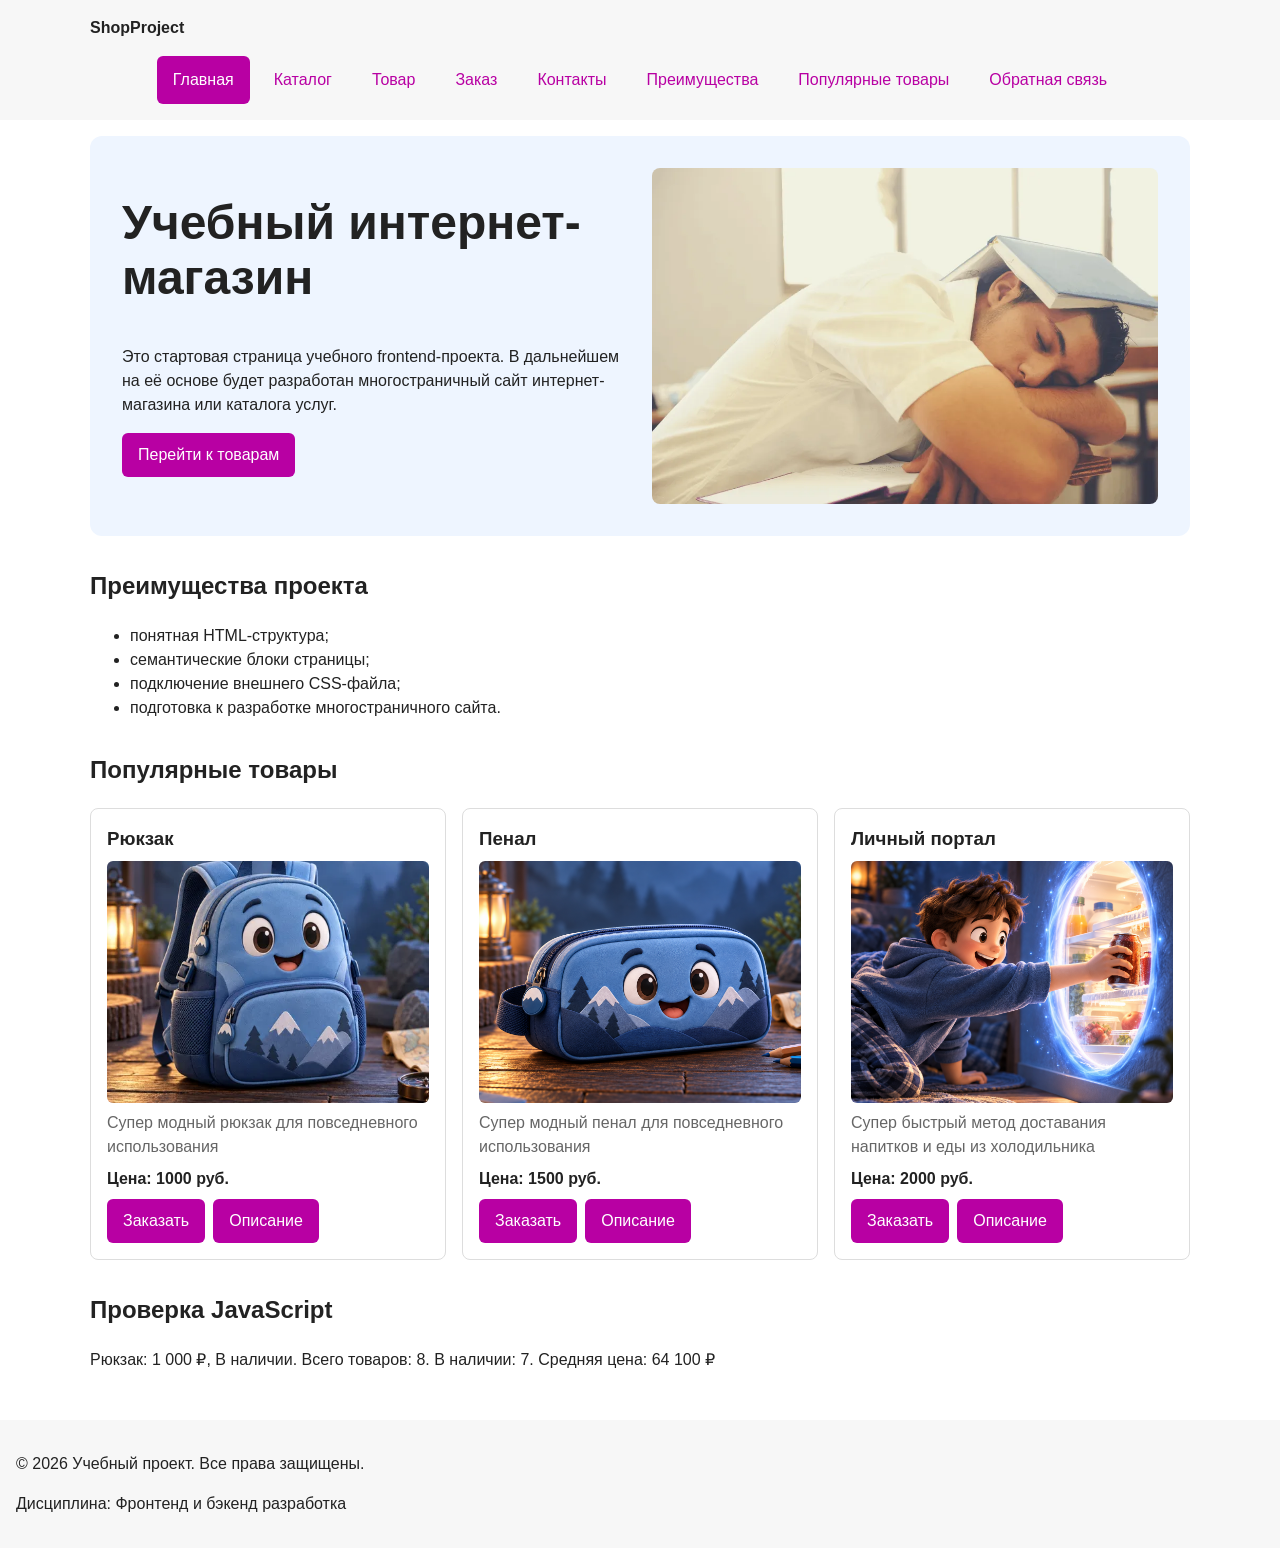
==== index.html @ 14b78be0 "feat: implement practices 15-18 basic JavaScript shop" ====
<!DOCTYPE html>
<html lang="ru">
 <head>
  <meta charset="utf-8"/>
  <meta content="width=device-width, initial-scale=1.0" name="viewport"/>
  <title>
   Учебный интернет-магазин
  </title>
  <link href="css/style.css" rel="stylesheet"/>
  <link href="css/responsive.css" rel="stylesheet"/>
  <meta content="website" property="og:type"/>
  <meta content="Учебный интернет-магазин" property="og:title"/>
  <meta content="Учебный frontend-проект интернет-магазина." property="og:description"/>
  <meta content="https://vovelio.github.io/kr4-js-shop/images/preview.jpg" property="og:image"/>
  <script defer="" src="js/data.js">
  </script>
  <script defer="" src="js/catalog.js">
  </script>
  <script defer="" src="js/validation.js">
  </script>
  <script defer="" src="js/main.js">
  </script>
 </head>
 <body>
  <a class="skip-link" href="#main">
   Перейти к основному содержимому
  </a>
  <header class="site-header">
   <div class="site-header__inner">
    <a class="site-header__logo" href="index.html">
     ShopProject
    </a>
    <nav aria-label="Основная навигация" class="site-nav">
     <ul class="site-nav__list">
      <li class="site-nav__item">
       <a aria-current="page" class="site-nav__link site-nav__link--active" href="index.html">
        Главная
       </a>
      </li>
      <li class="site-nav__item">
       <a class="site-nav__link" href="catalog.html">
        Каталог
       </a>
      </li>
      <li class="site-nav__item">
       <a class="site-nav__link" href="product.html">
        Товар
       </a>
      </li>
      <li class="site-nav__item">
       <a class="site-nav__link" href="order.html">
        Заказ
       </a>
      </li>
      <li class="site-nav__item">
       <a class="site-nav__link" href="contacts.html">
        Контакты
       </a>
      </li>
      <li class="site-nav__item">
       <a class="site-nav__link" href="index.html#advantages">
        Преимущества
       </a>
      </li>
      <li class="site-nav__item">
       <a class="site-nav__link" href="index.html#popular">
        Популярные товары
       </a>
      </li>
      <li class="site-nav__item">
       <a class="site-nav__link" href="contacts.html#contacts">
        Обратная связь
       </a>
      </li>
     </ul>
    </nav>
   </div>
  </header>
  <main id="main" tabindex="-1">
   <!-- Основное содержимое страницы -->
   <section class="hero">
    <div class="hero__content">
     <h1 class="hero__title">
      Учебный интернет-магазин
     </h1>
     <p>
      Это стартовая страница учебного frontend-проекта.
    В дальнейшем на её основе будет разработан многостраничный сайт
    интернет-магазина или каталога услуг.
     </p>
     <a class="button button--primary" href="catalog.html">
      Перейти к товарам
     </a>
    </div>
    <picture>
     <source sizes="(min-width: 900px) 45vw, calc(100vw - 64px)" srcset="images/hero-480.webp 480w, images/hero-960.webp 960w" type="image/webp"/>
     <img alt="Студент отдыхает за учебным столом" class="hero__image" fetchpriority="high" height="798" src="images/sleep-student.png" width="1200"/>
    </picture>
   </section>
   <section class="section" id="advantages">
    <h2>
     Преимущества проекта
    </h2>
    <ul class="advantages-list">
     <li>
      понятная HTML-структура;
     </li>
     <li>
      семантические блоки страницы;
     </li>
     <li>
      подключение внешнего CSS-файла;
     </li>
     <li>
      подготовка к разработке многостраничного сайта.
     </li>
    </ul>
   </section>
   <section class="section" id="popular">
    <h2>
     Популярные товары
    </h2>
    <div class="products-grid">
     <article class="product-card">
      <h3 class="product-card__title">
       Рюкзак
      </h3>
      <img alt="Студенческий рюкзак" class="product-card__image" height="1254" loading="lazy" sizes="(min-width: 1132px) 335px, (min-width: 1024px) calc((100vw - 112px) / 3), (min-width: 640px) calc((100vw - 88px) / 2), calc(100vw - 64px)" src="images/backpack.png" srcset="images/backpack-480.webp 480w, images/backpack-960.webp 960w" width="1254"/>
      <p class="product-card__description">
       Супер модный рюкзак для повседневного использования
      </p>
      <p class="product-card__price">
       Цена: 1000 руб.
      </p>
      <div class="product-card__actions">
       <button class="button button--primary product-card__button" data-product="backpack" type="button">
        Заказать
       </button>
       <a class="button button--primary" href="product.html">
        Описание
       </a>
      </div>
     </article>
     <article class="product-card">
      <h3 class="product-card__title">
       Пенал
      </h3>
      <img alt="Пенал для письменных принадлежностей" class="product-card__image" height="1254" loading="lazy" src="images/pencil-case.png" width="1254"/>
      <p class="product-card__description">
       Супер модный пенал для повседневного использования
      </p>
      <p class="product-card__price">
       Цена: 1500 руб.
      </p>
      <div class="product-card__actions">
       <button class="button button--primary product-card__button" data-product="case" type="button">
        Заказать
       </button>
       <a class="button button--primary" href="product.html">
        Описание
       </a>
      </div>
     </article>
     <article class="product-card">
      <h3 class="product-card__title">
       Личный портал
      </h3>
      <img alt="Студент достаёт напиток через портал в холодильник" class="product-card__image" height="1254" loading="lazy" src="images/portal.png" width="1254"/>
      <p class="product-card__description">
       Супер быстрый метод доставания напитков и еды из холодильника
      </p>
      <p class="product-card__price">
       Цена: 2000 руб.
      </p>
      <div class="product-card__actions">
       <button class="button button--primary product-card__button" data-product="portal" type="button">
        Заказать
       </button>
       <a class="button button--primary" href="product.html">
        Описание
       </a>
      </div>
     </article>
    </div>
   </section>
   <p class="success-message" hidden="" id="success-message" role="status" tabindex="-1">
    Форма успешно заполнена. Учебный проект: данные никуда не отправляются.
   </p>
   <section class="section">
    <h2>
     Проверка JavaScript
    </h2>
    <p class="product-output">
    </p>
   </section>
  </main>
  <footer class="site-footer">
   <p>
    © 2026 Учебный проект. Все права защищены.
   </p>
   <p>
    Дисциплина: Фронтенд и бэкенд разработка
   </p>
  </footer>
  <dialog aria-labelledby="order-dialog-title" class="order-dialog" id="order-dialog">
   <h2 class="order-dialog__title" id="order-dialog-title">
    Оформление заявки
   </h2>
   <form action="#" class="order-form" id="order-form" method="post" novalidate="">
    <p class="form-note">
     Поля со звёздочкой обязательны.
    </p>
    <input id="selected-product" name="selected-product" type="hidden"/>
    <div class="order-form__field">
     <label class="order-form__label" for="order-name">
      Имя
      *
     </label>
     <input class="order-form__input" id="order-name" name="name" required="" type="text"/>
    </div>
    <div class="order-form__field">
     <label class="order-form__label" for="order-email">
      E-mail
      *
     </label>
     <input autocomplete="email" class="order-form__input" id="order-email" name="email" placeholder="example@mail.ru" required="" type="email"/>
    </div>
    <div class="order-form__field">
     <label class="order-form__label" for="order-phone">
      Телефон
      *
     </label>
     <input aria-describedby="order-phone-help" class="order-form__input" id="order-phone" inputmode="tel" name="phone" pattern="^\+7 \(\d{3}\) \d{3}-\d{2}-\d{2}$" placeholder="+7 (900) 000-00-00" required="" type="tel"/>
     <small id="order-phone-help">
      Формат: +7 (900) 000-00-00
     </small>
    </div>
    <div class="order-form__field">
     <label class="order-form__label" for="order-date">
      Дата связи
     </label>
     <input class="order-form__input" id="order-date" name="date" type="date"/>
    </div>
    <div class="order-form__field">
     <label class="order-form__label" for="order-topic">
      Тема заявки
      *
     </label>
     <select class="order-form__select" id="order-topic" name="topic" required="">
      <option value="">
       Выберите тему
      </option>
      <option value="product">
       Заказ товара
      </option>
      <option value="consultation">
       Консультация
      </option>
      <option value="delivery">
       Доставка
      </option>
     </select>
    </div>
    <div class="order-form__field order-form__field--wide">
     <label class="order-form__label" for="order-comment">
      Комментарий
     </label>
     <textarea class="order-form__textarea" id="order-comment" name="comment" placeholder="Укажите дополнительную информацию" rows="4"></textarea>
    </div>
    <div class="order-form__field order-form__field--wide">
     <label class="order-form__label" for="order-agreement">
      <input id="order-agreement" name="agreement" required="" type="checkbox"/>
      Я согласен на обработку данных
      *
     </label>
    </div>
    <div class="order-form__actions order-form__field--wide">
     <button class="button button--secondary" id="close-order-dialog" type="button">
      Закрыть
     </button>
     <button class="button button--primary" type="submit">
      Отправить заявку
     </button>
    </div>
   </form>
  </dialog>
 </body>
</html>
---- css/style.css ----
/* ===============================
   1. Переменные проекта
   =============================== */

:root {
  /* Основные цвета проекта */
  --color-bg: #ffffff;
  --color-text: #222222;
  --color-muted: #666666;
  --color-primary: #b800a3;
  --color-primary-dark: #003f86;
  --color-border: #dddddd;
  --color-surface: #f7f7f7;
  --color-surface-accent: #eef5ff;
  --color-danger: #b00020;
  --color-success: #176d2b;
  --color-success-bg: #eefaf0;
  --color-white: #ffffff;

  /* Отступы */
  --space-xs: 4px;
  --space-sm: 8px;
  --space-md: 16px;
  --space-lg: 24px;
  --space-xl: 32px;

  /* Скругления */
  --radius-sm: 6px;
  --radius-md: 8px;
  --radius-lg: 12px;

  /* Размеры */
  --container-width: 1100px;
}


/* ===============================
   2. Базовые стили
   =============================== */

* {
  box-sizing: border-box;
}

body {
  margin: 0;
  font-family: Arial, sans-serif;
  line-height: 1.5;
  color: var(--color-text);
  background-color: var(--color-bg);
}

header,
main,
footer {
  padding: var(--space-lg);
}

header {
  background-color: var(--color-surface);
  
}

.site-footer {
  background-color: var(--color-surface);
}

.breadcrumbs {
  max-width: var(--container-width);
  margin: 0 auto var(--space-md);
  font-size: 14px;
  color: var(--color-muted);
}

.breadcrumbs__link {
  color: var(--color-primary);
}

.breadcrumbs__current::before {
  content: " / ";
  color: var(--color-muted);
}

:target {
  outline: 2px dashed var(--color-primary);
  outline-offset: 4px;
}

.filters-form {
  display: grid;
  gap: var(--space-md);
}

.filters-form fieldset {
  margin: 0;
  padding: var(--space-md);
  border: 1px solid var(--color-border);
  border-radius: var(--radius-sm);
}

.filters-form legend {
  font-weight: 700;
}

.filters-form label {
  display: block;
  margin-bottom: var(--space-sm);
}

.filters-form input[type="number"] {
  width: 100%;
  padding: 8px 10px;
  border: 1px solid var(--color-border);
  border-radius: var(--radius-sm);
  font: inherit;
}

.site-header {
  background-color: var(--color-surface);
}

.site-header__inner {
  max-width: var(--container-width);
  margin: 0 auto;
  padding: var(--space-lg);
}

.site-header__logo {
  font-weight: 700;
  color: var(--color-text);
  text-decoration: none;
}

.site-nav__list {
  display: flex;
  flex-wrap: wrap;
  justify-content: center;
  align-items: center;
  gap: var(--space-md);
  padding: 0;
  margin: var(--space-md) 0 0;
  list-style: none;
}

.site-nav__link:hover {
  color: var(--color-white);
  background-color: var(--color-primary);
}

.site-nav__link:focus-visible {
  outline: 2px solid var(--color-primary);
  outline-offset: 3px;
}

.site-nav__link {
  display: inline-block;
  padding: var(--space-sm) var(--space-md);
  color: var(--color-primary);
  text-decoration: none;
  border-radius: var(--radius-sm);
}

.site-nav__link--active {
  color: var(--color-white);
  background-color: var(--color-primary);
}



/* ===============================
   3. Общие элементы интерфейса
   =============================== */

a {
  color: var(--color-primary);
}

a:hover {
  color: var(--color-primary-dark);
}

a:focus-visible {
  outline: 2px solid var(--color-primary);
  outline-offset: 3px;
}

.button {
  display: inline-block;
  padding: var(--space-sm) var(--space-md);
  border: none;
  border-radius: var(--radius-sm);
  font: inherit;
  text-decoration: none;
  cursor: pointer;
}

.button--primary {
  color: var(--color-white);
  background-color: var(--color-primary);
}

.button--primary:hover {
  background-color: var(--color-primary-dark);
  color: var(--color-white);
}

.button--secondary {
  color: var(--color-primary);
  background-color: transparent;
  border: 1px solid var(--color-primary);
}

.button--secondary:hover {
  color: var(--color-white);
  background-color: var(--color-primary);
}

.button:disabled,
.button--disabled {
  opacity: 0.6;
  cursor: not-allowed;
}

.product {
  max-width: var(--container-width);
  margin: 0 auto var(--space-xl);

  display: grid;
  grid-template-columns: 1fr 1fr;
  gap: var(--space-lg);
  align-items: start;
}


.products-grid {
  display: grid;
  grid-template-columns: repeat(3, 1fr);
  gap: var(--space-lg);
}

/* ===============================
   4. Компоненты страницы
   =============================== */

.hero {
  max-width: var(--container-width);
  margin: 0 auto var(--space-xl);
  padding: var(--space-xl) var(--space-lg);
  border-radius: var(--radius-lg);
  place-content: center;

  background-image: url("../images/sleep-student.png");
  background-size: cover;
  background-position: center;
  background-repeat: no-repeat;

  height: 640px;
}

.section {
  max-width: var(--container-width);
  margin: 0 auto var(--space-xl);
}

.section h2 {
  margin-top: 0;
}

.product-card {
  position: relative;
  display: flex;
  flex-direction: column;
  gap: var(--space-sm);
  padding: var(--space-md);
  border: 1px solid var(--color-border);
  border-radius: var(--radius-md);
  background-color: var(--color-bg);
}
.product__content {
  padding: var(--space-lg);
  border: 1px solid var(--color-primary);
  border-radius: var(--radius-md);
  background-color: var(--color-bg);
}

.catalog-layout {
  max-width: var(--container-width);
  margin: 0 auto var(--space-xl);
  display: grid;
  grid-template-columns: 260px 1fr;
  grid-template-areas: "filters products";
  gap: var(--space-lg);
}

.catalog-filters {
  position: sticky;
  top: var(--space-md);
  align-self: start;

  grid-area: filters;
  padding: var(--space-md);
  border: 1px solid var(--color-border);
  border-radius: var(--radius-md);
  background-color: var(--color-surface);
}
.catalog-products {
  grid-area: products;
}

.product-card__badge {
  position: absolute;
  top: var(--space-sm);
  right: var(--space-sm);
  z-index: 1;

  padding: 4px 8px;
  color: var(--color-white);
  border-radius: var(--radius-sm);
}

.product-card__badge-hit {
  background-color: var(--color-primary);
}

.product-card__badge-discount {
  background-color: var(--color-danger);
}


.product-card:hover {
  border-color: var(--color-primary);
}

.product-card--featured {
  border-color: var(--color-primary);
}

.product-card--discount {
  border-color: var(--color-danger);
}

.product-card__title {
  margin: 0;
  color: var(--color-text);
}
.product-card__description {
  margin: 0;
  color: var(--color-muted);
}

.product-card__price {
  margin: 0;
  font-weight: 700;
}

.product-card--discount .product-card__price {
  color: var(--color-danger);
}

.product-card__button {
  align-self: flex-start;
}

.product-card__actions {
  margin-top: auto;
  display: flex;
  flex-direction: row;
  align-items: flex-start;
  gap: var(--space-sm);
}

.product-card__image{
  width: 100%;
  height: auto;
  border-radius: var(--radius-sm);
}

.product-table {
  width: 100%;
  border-collapse: collapse;
  margin-top: var(--space-md);
}

.product-table th,
.product-table td {
  padding: var(--space-sm) var(--space-md);
  border: 1px solid var(--color-border);
  text-align: left;
}

.product-table th {
  background-color: var(--color-surface);
}

.product-table caption {
  margin-bottom: var(--space-sm);
  font-weight: 700;
  text-align: left;
}
.aside-info {
  max-width: var(--container-width);
  margin: 0 auto var(--space-xl);
  padding: var(--space-md);
  border-left: 4px solid var(--color-primary);
  background-color: var(--color-surface);
}

html {
  scroll-behavior: smooth;
}


/* ===============================
   5. Форма и модальное окно
   =============================== */


.contact-form {
  max-width: 600px;
}

.contact-form__field {
  margin-bottom: var(--space-md);
}

.contact-form__label {
  display: block;
  margin-bottom: var(--space-xs);
}

.contact-form__input,
.contact-form__select,.contact-form__textarea {
  width: 100%;
  padding: 10px 12px;
  border: 1px solid var(--color-border);
  border-radius: var(--radius-sm);
  font: inherit;
}

.contact-form__input,
.contact-form__select {
  height: 44px;
} 

.contact-form__select {
  background-color: var(--color-bg);
}

.contact-form__input:hover,
.contact-form__select:hover,
.contact-form__textarea:hover {
  border-color: var(--color-primary);
}

.contact-form__input:focus-visible,
.contact-form__select:focus-visible,
.contact-form__textarea:focus-visible {
  outline: 2px solid var(--color-primary);
  outline-offset: 3px;
}

.catalog-filters__title {
  margin-top: 0;
}
.order-dialog {
  width: min(100% - 32px, 560px);
  padding: var(--space-lg);
  border: none;
  border-radius: var(--radius-lg);
}

.order-dialog::backdrop {
  background-color: rgba(0, 0, 0, 0.5);
}

.order-form {
  max-width: 600px;
}

.order-form__field {
  margin-bottom: var(--space-md);
}

.order-form__label {
  display: block;
  margin-bottom: var(--space-xs);
}

.order-form__input,
.order-form__select,
.order-form__textarea {
  width: 100%;
  padding: 10px 12px;
  border: 1px solid var(--color-border);
  border-radius: var(--radius-sm);
  font: inherit;
}

.order-form__input,
.order-form__select {
  height: 44px;
}

.order-form__select {
  background-color: var(--color-bg);
}

.order-form__input:hover,
.order-form__select:hover,
.order-form__textarea:hover {
  border-color: var(--color-primary);
}

.order-form__input:focus-visible,
.order-form__select:focus-visible,
.order-form__textarea:focus-visible {
  outline: 2px solid var(--color-primary);
  outline-offset: 3px;
}

.order-form__actions {
  display: flex;
  gap: var(--space-md);
  margin-top: var(--space-lg);
}

.order-dialog__title {
  margin-top: 0;
}

[aria-invalid="true"] {
  border-color: var(--color-danger);
}

.success-message {
  max-width: var(--container-width);
  margin: var(--space-lg) auto;
  padding: var(--space-md);
  border-left: 4px solid var(--color-success);
  background-color: var(--color-success-bg);
}
---- css/responsive.css ----
*,
*::before,
*::after {
  box-sizing: border-box;
}

img,
video {
  max-width: 100%;
  height: auto;
}

header,
main,
footer {
  padding: 16px;
}

.site-header__inner {
  margin-inline: auto;
  padding: 0;
}

.section,
.hero,
.catalog-layout,
.product,
.breadcrumbs,
.aside-info {
  width: 100%;
  max-width: var(--container-width);
  margin-inline: auto;
}

.site-nav__list {
  flex-direction: column;
  align-items: stretch;
  gap: 8px;
}

.site-nav__link {
  display: block;
  padding: 12px 16px;
}

.hero {
  display: grid;
  gap: 24px;
  align-items: center;
  height: auto;
  padding: clamp(16px, 4vw, 32px);
  background-image: none;
  background-color: var(--color-surface-accent);
}

.hero__title {
  margin-top: 0;
  font-size: clamp(28px, 5vw, 48px);
  line-height: 1.15;
}

.hero__image {
  display: block;
  width: 100%;
  border-radius: var(--radius-md);
}

.products-grid {
  grid-template-columns: minmax(0, 1fr);
  gap: 16px;
}

.product-card,
.catalog-products,
.product__content,
.product__media,
.order-form__field {
  min-width: 0;
}

.product-card__title,
.product-card__description,
.product__content {
  overflow-wrap: anywhere;
}

.product-card__image {
  display: block;
  aspect-ratio: 4 / 3;
  object-fit: cover;
}

.product-card__actions,
.order-form__actions {
  flex-wrap: wrap;
}

.button {
  min-height: 44px;
  padding: 10px 16px;
}

.catalog-layout {
  grid-template-columns: minmax(0, 1fr);
  grid-template-areas: none;
}

.catalog-filters,
.catalog-products {
  grid-area: auto;
}

.catalog-filters {
  position: static;
  order: -1;
}

.product {
  grid-template-columns: minmax(0, 1fr);
}

.order-form {
  display: grid;
  gap: 16px;
  max-width: 100%;
}

.order-form__field {
  margin-bottom: 0;
}

.order-form__field--wide {
  grid-column: 1 / -1;
}

.order-form__input,
.order-form__select,
.order-form__textarea,
.contact-form__input,
.contact-form__textarea,
.contact-form__select,
.filters-form input[type="number"] {
  width: 100%;
  min-width: 0;
  min-height: 44px;
  font-size: 16px;
}

.order-form__textarea,
.contact-form__textarea {
  min-height: 120px;
  resize: vertical;
}

.table-wrapper {
  width: 100%;
  overflow-x: auto;
  -webkit-overflow-scrolling: touch;
}

.product-table {
  min-width: 640px;
}

.order-dialog {
  width: min(100% - 32px, 560px);
  max-height: calc(100dvh - 32px);
  overflow: auto;
}

@media (min-width: 640px) {
  .products-grid {
    grid-template-columns: repeat(2, minmax(0, 1fr));
  }
}

@media (min-width: 768px) {
  .site-nav__list {
    flex-direction: row;
    flex-wrap: wrap;
    align-items: center;
  }

  .order-form {
    grid-template-columns: repeat(2, minmax(0, 1fr));
  }
}

@media (min-width: 900px) {
  .hero,
  .product {
    grid-template-columns: repeat(2, minmax(0, 1fr));
  }
}

@media (min-width: 1024px) {
  .products-grid {
    grid-template-columns: repeat(3, minmax(0, 1fr));
  }

  .catalog-layout {
    grid-template-columns: 260px minmax(0, 1fr);
    align-items: start;
  }

  .catalog-filters {
    position: sticky;
    top: 16px;
    order: initial;
  }

  .catalog-products .products-grid {
    grid-template-columns: repeat(2, minmax(0, 1fr));
  }
}

@media (min-width: 1280px) {
  .catalog-products .products-grid {
    grid-template-columns: repeat(3, minmax(0, 1fr));
  }
}

/* Практика №13: доступность клавиатуры и фокуса. */
:focus-visible {
  outline: 3px solid var(--color-primary-dark);
  outline-offset: 3px;
}

.skip-link {
  position: absolute;
  top: -100px;
  left: 16px;
  z-index: 1000;
  padding: 12px 16px;
  color: #fff;
  background: #111;
  border-radius: 6px;
}

.skip-link:focus,
.skip-link:focus-visible {
  top: 16px;
  color: #fff;
}

.form-note {
  grid-column: 1 / -1;
}

.filters-form label,
.order-form__field--wide > label {
  min-height: 44px;
  padding-block: 10px;
}

@media (prefers-reduced-motion: reduce) {
  html {
    scroll-behavior: auto;
  }
}

main > h1 {
  max-width: var(--container-width);
  margin-inline: auto;
}

.product-card__title {
  padding-right: 64px;
}

.filters-form input[type="search"],
.filters-form select {
  width: 100%;
  min-width: 0;
  min-height: 44px;
  padding: 8px;
  font: inherit;
}
.form-error { color: var(--color-danger); margin: 4px 0; }
.is-invalid { border-color: var(--color-danger); }
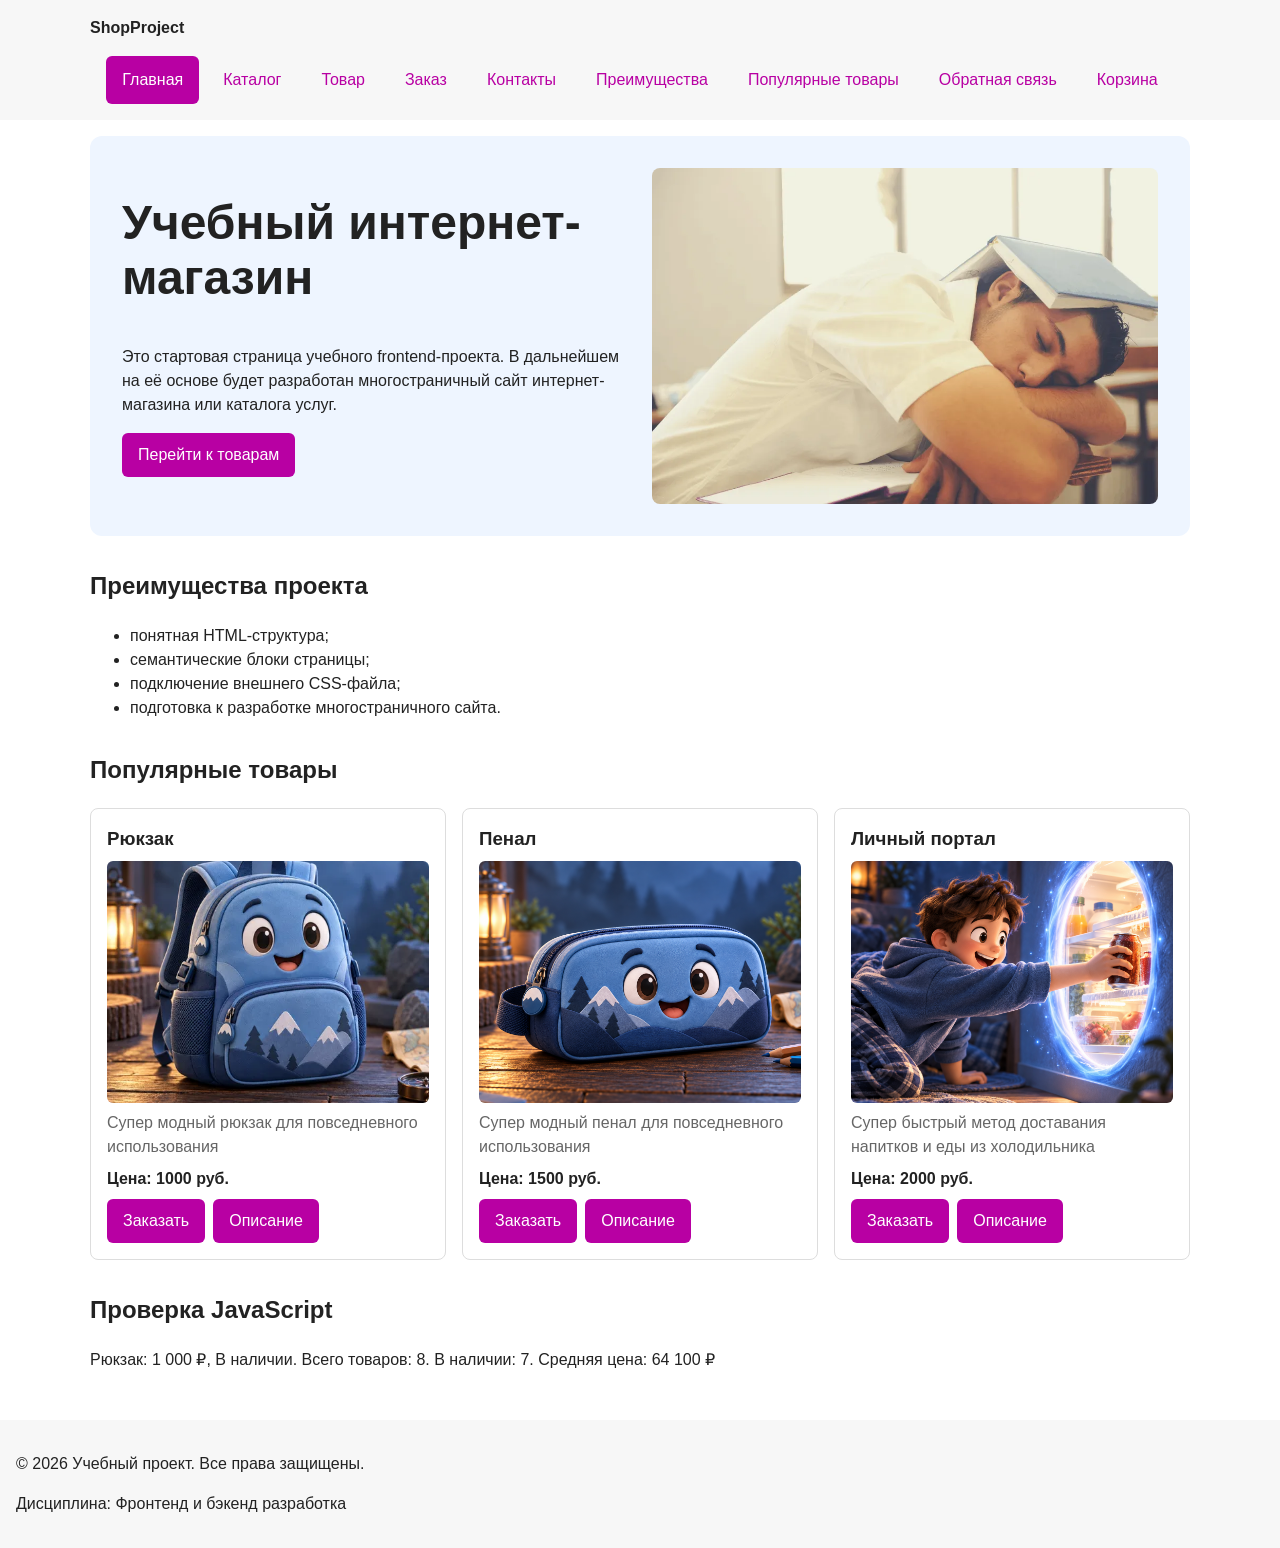
==== commit 9a1857c0: "feat: add simple cart and promo code and simplify JavaScript" ====
--- a/index.html
+++ b/index.html
@@ -18,6 +18,8 @@
   </script>
   <script defer="" src="js/validation.js">
   </script>
+  <script defer="" src="js/cart.js">
+  </script>
   <script defer="" src="js/main.js">
   </script>
  </head>
@@ -70,6 +72,11 @@
       <li class="site-nav__item">
        <a class="site-nav__link" href="contacts.html#contacts">
         Обратная связь
+       </a>
+      </li>
+      <li class="site-nav__item">
+       <a class="site-nav__link" href="cart.html">
+        Корзина
        </a>
       </li>
      </ul>
@@ -230,7 +237,7 @@
       Телефон
       *
      </label>
-     <input aria-describedby="order-phone-help" class="order-form__input" id="order-phone" inputmode="tel" name="phone" pattern="^\+7 \(\d{3}\) \d{3}-\d{2}-\d{2}$" placeholder="+7 (900) 000-00-00" required="" type="tel"/>
+     <input aria-describedby="order-phone-help" class="order-form__input" id="order-phone" inputmode="tel" name="phone" placeholder="+7 (900) 000-00-00" required="" type="tel"/>
      <small id="order-phone-help">
       Формат: +7 (900) 000-00-00
      </small>
--- a/css/responsive.css
+++ b/css/responsive.css
@@ -278,3 +278,18 @@
 }
 .form-error { color: var(--color-danger); margin: 4px 0; }
 .is-invalid { border-color: var(--color-danger); }
+
+.cart-item {
+  border: 1px solid var(--color-border);
+  border-radius: 8px;
+  padding: 16px;
+  margin-bottom: 16px;
+}
+.cart-item input {
+  width: 80px;
+  min-height: 44px;
+  margin: 0 16px;
+  font: inherit;
+}
+
+[hidden] { display: none !important; }
